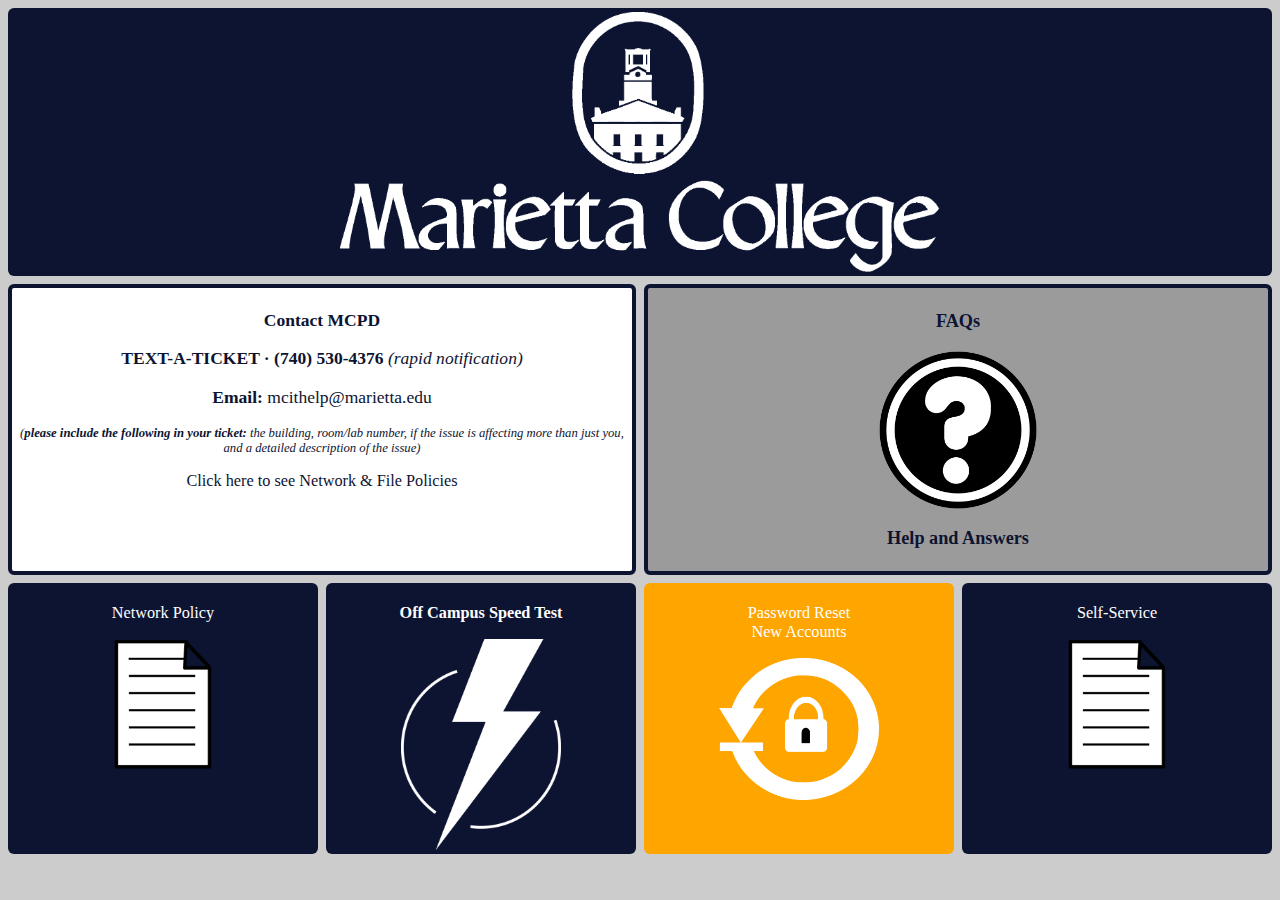
==== IT website/index.html @ 8302f40a "Finished adding all content" ====
<!DOCTYPE html>
<!--
This uses CSS Grid for the page layout so if something needs
changed with the layout it would be wise to look up some CSS Grid
examples. I have tried to name everything appropriately so that
it would be easy to figure out what is what. Lastly, I just 
included the CSS within the html file instead of using a separate
.css file although that could easily be changed if you want.
-->
<html>

<head>
	<title>Front Page | Department of Information Technology</title>
	<style>
		body {
			background-color: #cccccc;
		}

		/*CSS GRID SETUP*/
		.grid {
			display: grid;
			grid-template-columns: repeat(4, 1fr);
			grid-template-rows: repeat(auto-fit, 5, 1fr);
			grid-gap: .5em;
		}

		.grid>div {
			padding: .25em;
			text-align: center;
			color: #ffffff;
		}

		/*CONTAINERS*/
		.logo {
			grid-column: 1/5;
			grid-row: 1/2;
			background: #0d1431;
			border-radius: 6px;
		}

		.contactinfo {
			grid-column: 1/3;
			grid-row: 2/4;
			background: #ffffff;
			border-radius: 6px;
			border-style: solid;
			border-color: #0d1431;
			border-width: 4px;
		}

		.faqlink {
			grid-column: 3/5;
			grid-row: 2/4;
			background: #9b9b9b;
			border-radius: 6px;
			border-style: solid;
			border-color: #0d1431;
			border-width: 4px;
		}

		.guestaccess {
			grid-column: 1/2;
			grid-row: 4/5;
			background: #0d1431;
			border-radius: 6px;
		}

		.offcampusspeed {
			grid-column: 2/3;
			grid-row: 4/5;
			background: #0d1431;
			border-radius: 6px;
		}

		.newandpass {
			grid-column: 3/4;
			grid-row: 4/5;
			background: orange;
			border-radius: 6px;
		}

		.policies {
			grid-column: 4/5;
			grid-row: 4/5;
			background: #0d1431;
			border-radius: 6px;
		}

		/*FONTS*/
		.font1 {
			font-family: "Georgia";
			color: #0d1431;
			font-size: calc(6px + .9vw);
		}

		.font2 {
			font-family: "Georgia";
			color: #0d1431;
			font-size: calc(6px + .8vw);
		}

		.font3 {
			font-family: "Georgia";
			color: #0d1431;
			font-size: calc(5px + .6vw);
		}

		.containerheading {
			font-family: "Georgia";
			color: #ffffff;
			font-size: calc(6px + .8vw);
		}

		.containerheading2 {
			font-family: "Georgia";
			color: #0d1431;
			font-size: calc(8px + .8vw);
		}
		

		/*IMAGES*/
		.mcimg {
			display: block;
			margin-left: auto;
			margin-right: auto;
			width: 100%;
			height: auto;
			max-width: 600px;
		}

		.faqimg {
			display: block;
			margin-left: auto;
			margin-right: auto;
			width: 100%;
			height: auto;
			max-width: 160px;
			filter: invert(100%);
		}

		.guestaccessimg {
			display: block;
			margin-left: auto;
			margin-right: auto;
			width: 65%;
			height: auto;
			max-width: 140px;
			filter: invert(100%);
		}

		.boltimg {
			display: block;
			margin-left: auto;
			margin-right: auto;
			width: 65%;
			height: auto;
			max-width: 160px;
			filter: invert(100%);
		}

		.passresetimg {
			display: block;
			margin-left: auto;
			margin-right: auto;
			width: 65%;
			height: auto;
			max-width: 160px;
			filter: invert(100%);
		}

		.policyimg {
			display: block;
			margin-left: auto;
			margin-right: auto;
			width: 50%;
			height: auto;
			max-width: 100px;
			filter: invert(0%);
		}

		.nounderlinelink {
			text-decoration: none;
			color: #0d1431;
		}
	</style>
</head>

<body>
	<div class="grid">
		<div class="logo"><img class="mcimg" src="photos\MariettaLogoWhite_Hi.gif"></div>
		<div class="contactinfo">
			<p class="font1"><b>Contact MCPD</b></p>
			<p class="font1"><b>TEXT-A-TICKET &#183; <a class="nounderlinelink" href="sms://+17405304376">(740)
						530-4376</a></b> <i>(rapid notification)</i></p>
			<p class="font1"><b>Email:</b> <a class="nounderlinelink"
					href="mailto:mcithelp@marietta.edu">mcithelp@marietta.edu</a></p>
			<p class="font3"><i>(<b>please include the following in your ticket:</b> the building, room/lab number, if
					the issue is affecting more than just you, and a detailed description of the issue)</i></p>
			<!-- <p class="font2"><b>Phone:</b> (855) 376-4860 <b>(toll free) &#183;</b> x4860 <b>(on campus)</b> -->
			<a class="nounderlinelink" href="policy.html"><p class="font2">Click here to see Network & File Policies</p></a>
			</p>
		</div>
		<div class="faqlink">
			<p class="containerheading2"><a class="nounderlinelink" href="./faq/index.html"><b>FAQs</b></a></p>
			<a href="./faq/index.html">
				<img class="faqimg" src="photos\question.png">
			</a>
			<p class="containerheading2"><a class="nounderlinelink" href="./faq/index.html" ><b>Help and Answers</b></a></p>
		</div>
		<div class="guestaccess">
			<p class="containerheading">Network Policy</p>
			<a href="policy.html">
				<img class="policyimg" src="photos\policy.png">
			</a>
		</div>
		
		<div class="newandpass">
			<p class="containerheading">Password Reset<br/>New Accounts</p>
			<a href="https://isweb.marietta.edu/credentials/" >
				<img class="passresetimg" src="photos\passreset.png">
			</a>
		</div>
		<div class="policies">
			<p class="containerheading">Self-Service</p>
			<a href="https://selfservice.marietta.edu" >
				<img class="policyimg" src="photos\policy.png">
			</a>
		</div>
		<div class="offcampusspeed">
			<p class="containerheading"><b>Off Campus Speed Test</b></p>
			<a href="http://www.speedtest.net/">
				<img class="boltimg" src="photos\bolt.png">
			</a>
		</div>
	</div>
</body>

</html>
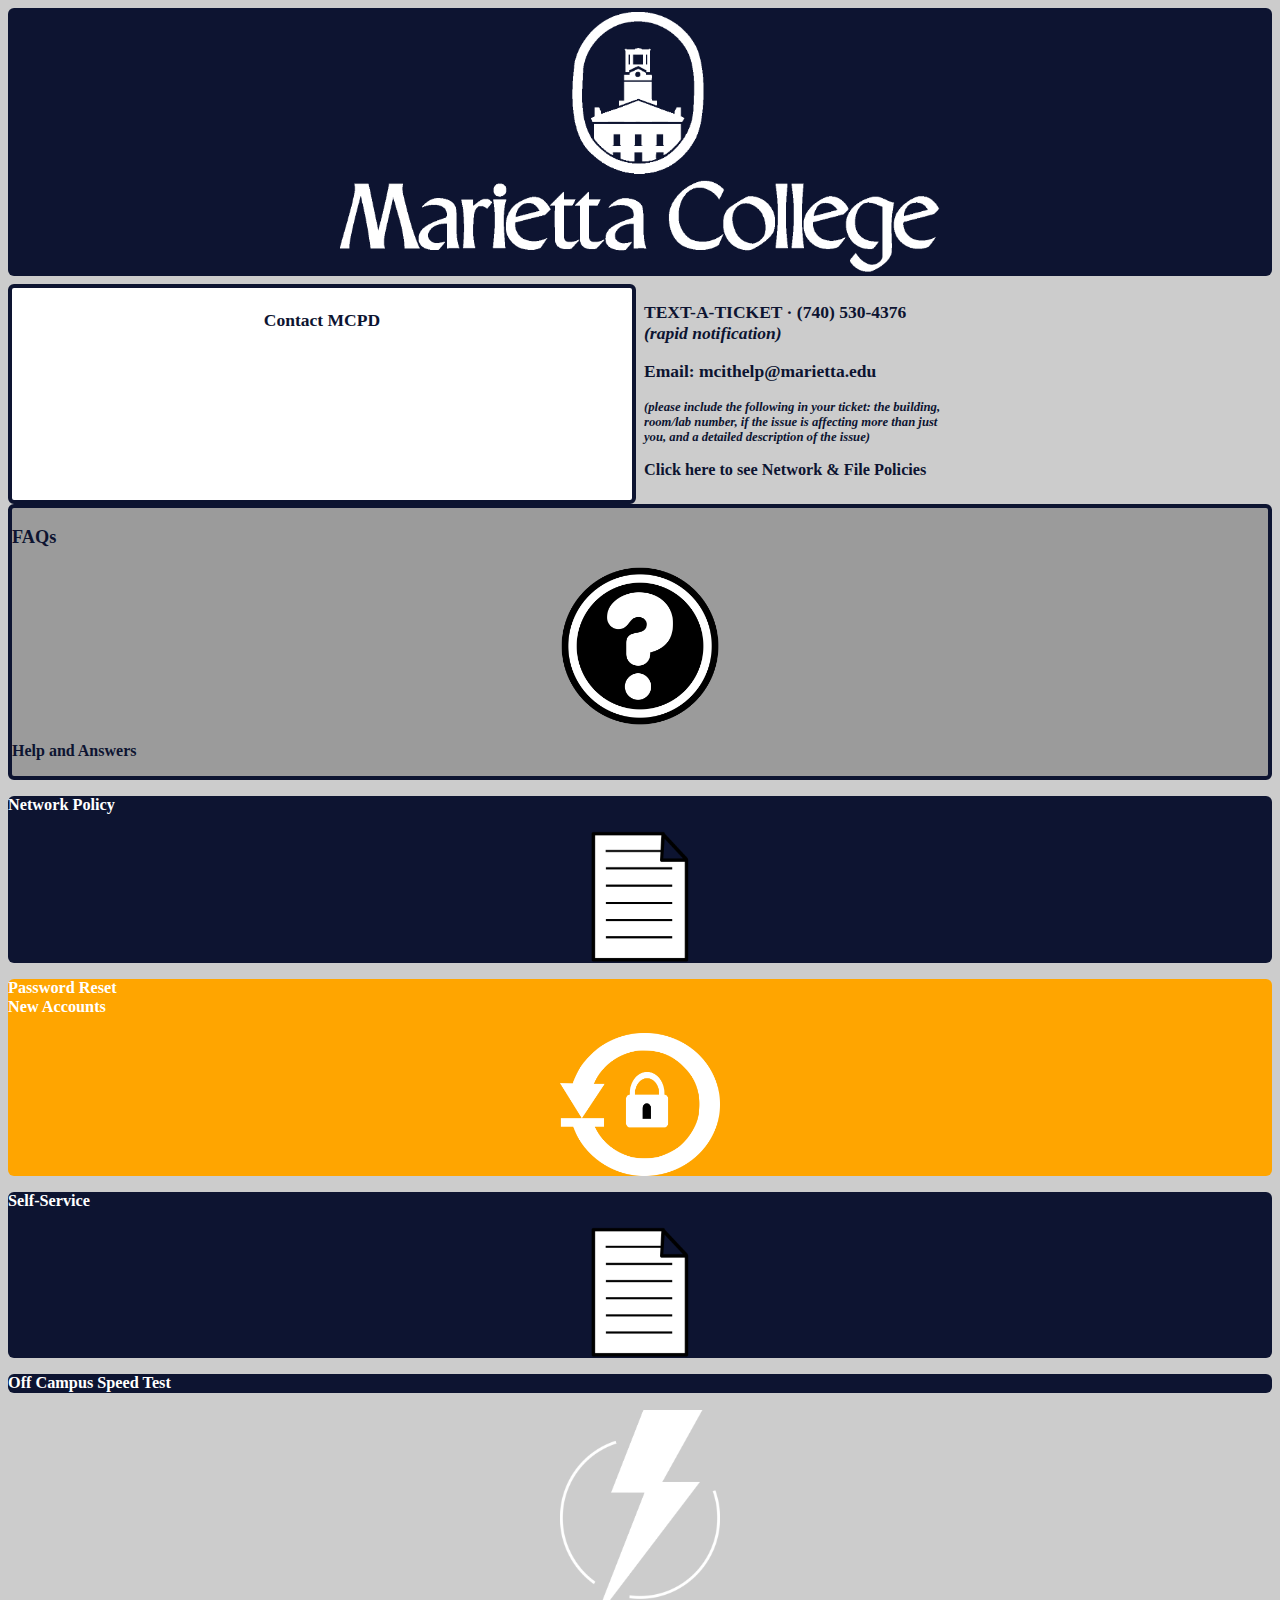
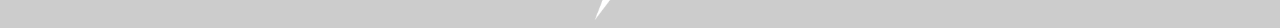
==== commit a8c51ff9: "formatted css with DRY principles" ====
--- a/IT website/index.html
+++ b/IT website/index.html
@@ -189,7 +189,7 @@
 	<div class="grid">
 		<div class="logo"><img class="mcimg" src="photos\MariettaLogoWhite_Hi.gif"></div>
 		<div class="contactinfo">
-			<p class="font1"><b>Contact MCPD</b></p>
+			<p class="font1"><b>Contact MCPD</div>
 			<p class="font1"><b>TEXT-A-TICKET &#183; <a class="nounderlinelink" href="sms://+17405304376">(740)
 						530-4376</a></b> <i>(rapid notification)</i></p>
 			<p class="font1"><b>Email:</b> <a class="nounderlinelink"
@@ -205,7 +205,7 @@
 			<a href="./faq/index.html">
 				<img class="faqimg" src="photos\question.png">
 			</a>
-			<p class="containerheading2"><a class="nounderlinelink" href="./faq/index.html" ><b>Help and Answers</b></a></p>
+			<p class="heading2"><a class="nounderlinelink" href="./faq/index.html" ><b>Help and Answers</b></a></p>
 		</div>
 		<div class="guestaccess">
 			<p class="containerheading">Network Policy</p>
@@ -227,7 +227,7 @@
 			</a>
 		</div>
 		<div class="offcampusspeed">
-			<p class="containerheading"><b>Off Campus Speed Test</b></p>
+			<p class="containerheading"><b>Off Campus Speed Test</div>
 			<a href="http://www.speedtest.net/">
 				<img class="boltimg" src="photos\bolt.png">
 			</a>
